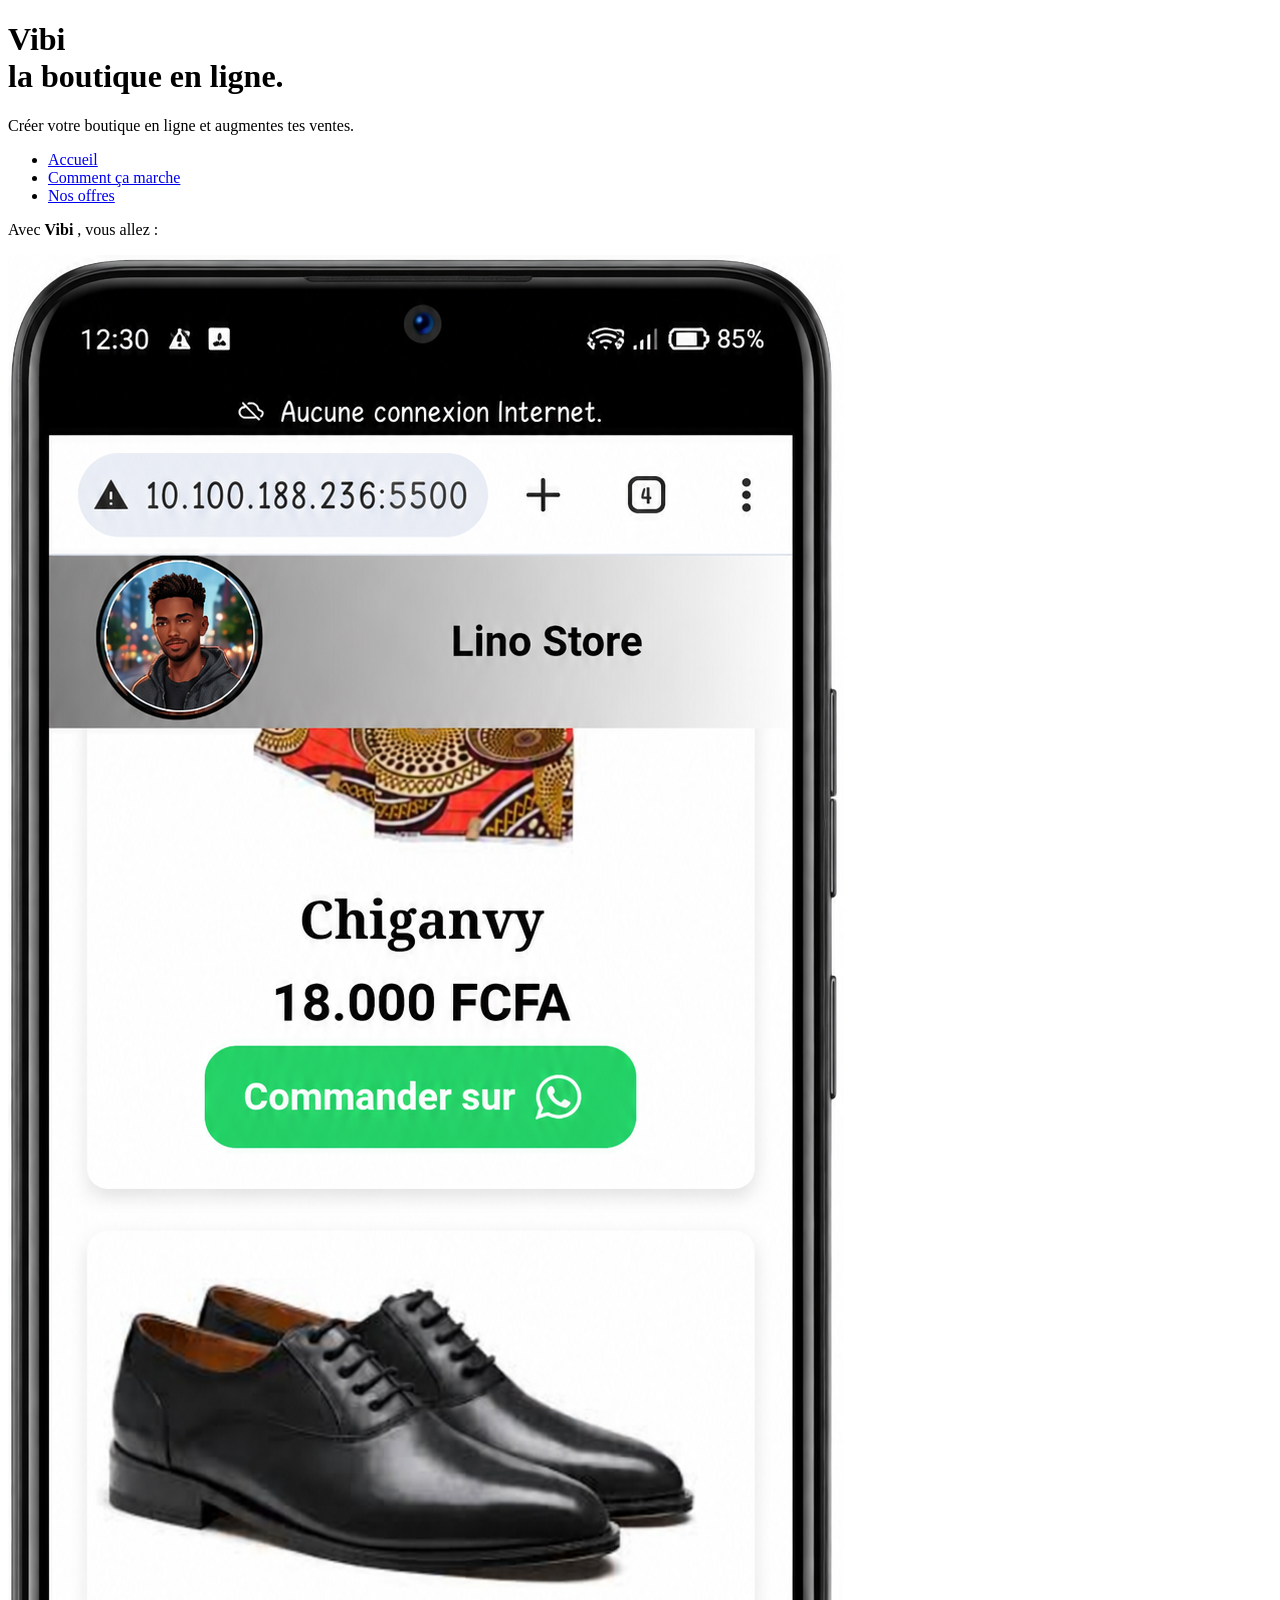
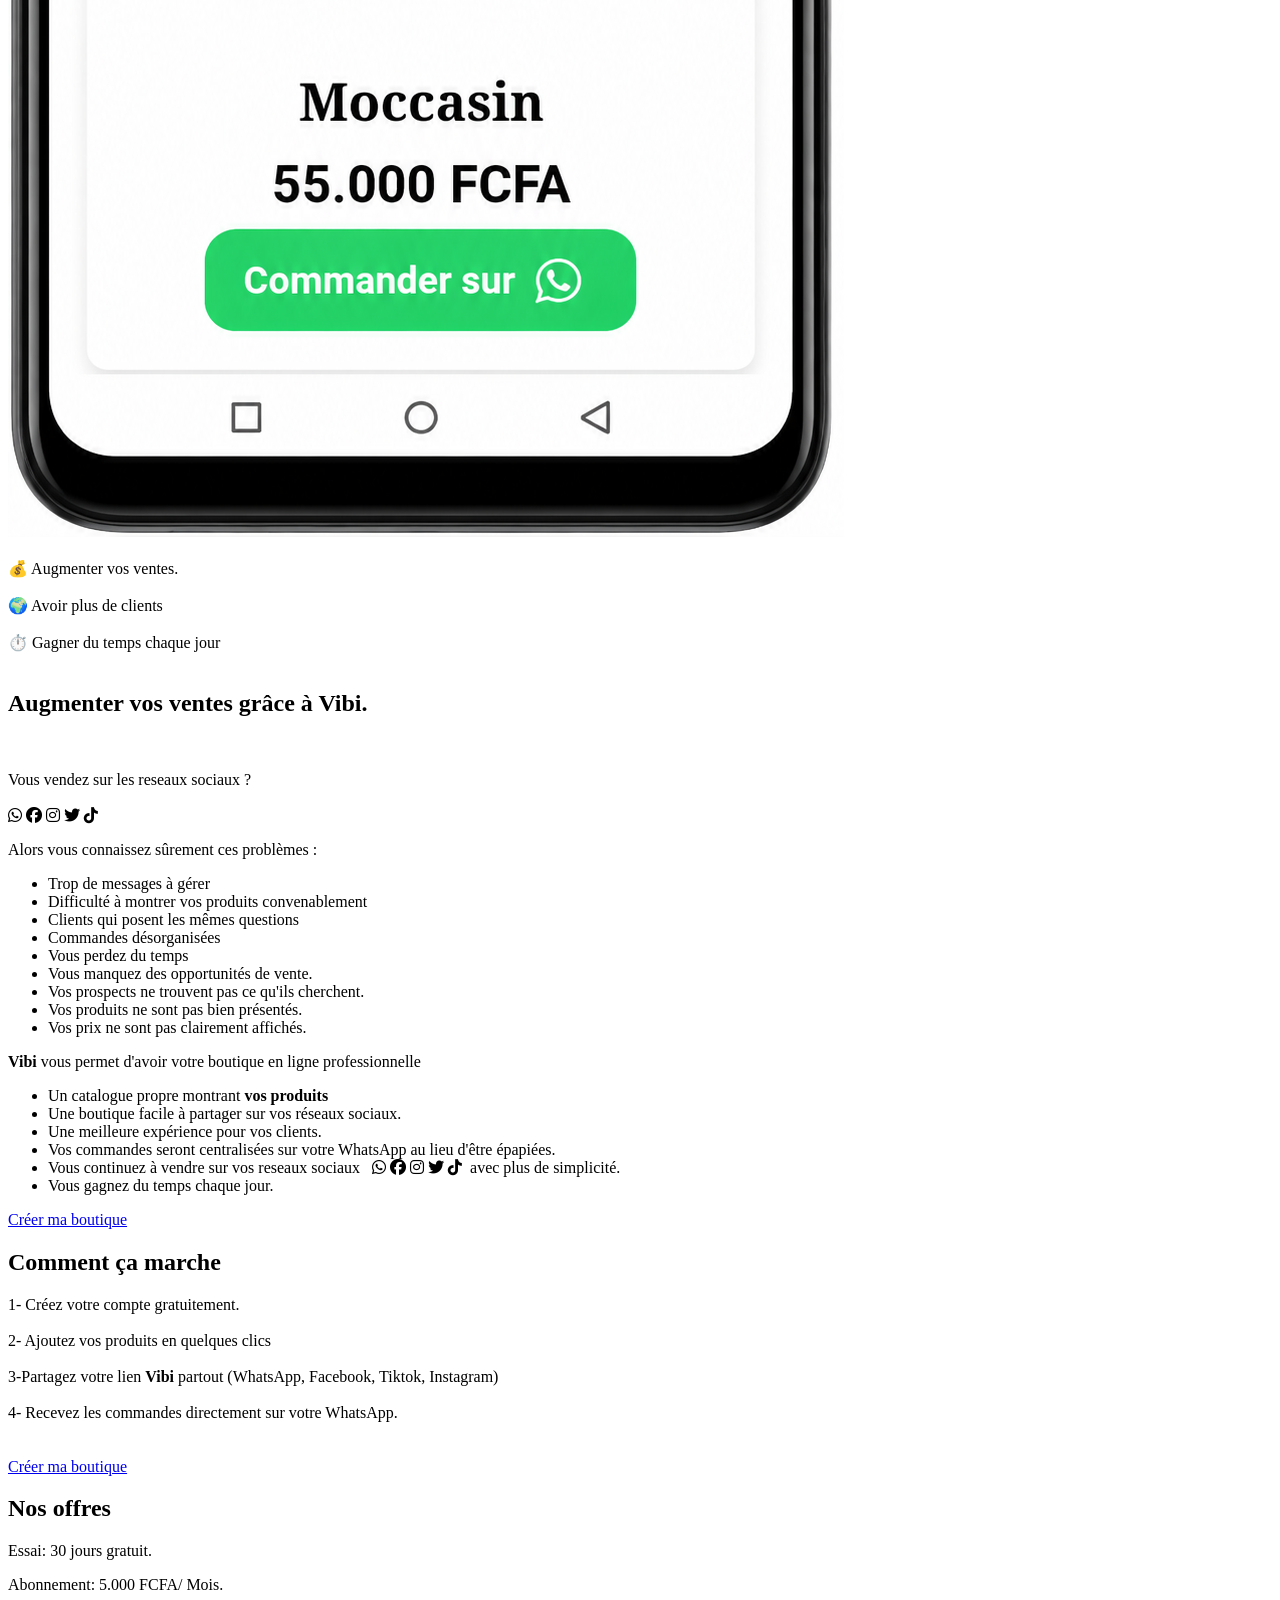
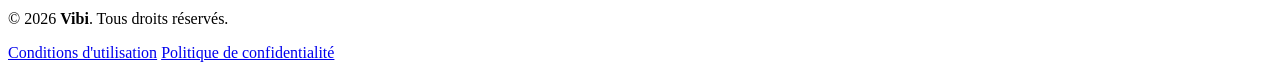
==== index.html @ f445dbc4 "Add files via upload" ====
<!doctype html>
<html lang="fr-BJ">
  <head>
    <title>Landing Page</title>
    <meta charset="utf-8" />
    <link rel="stylesheet" href="Accueil.css" />
    <link
      rel="stylesheet"
      href="https://cdnjs.cloudflare.com/ajax/libs/font-awesome/6.4.0/css/all.min.css"
    />
    <meta name="viewport" content="width=device-width, initial-scale=1.0" />
  </head>
  <body>
    <header>
      <div class="un">
        <h1>
          Vibi <br />
          la boutique en ligne.
        </h1>
        <p>Créer votre boutique en ligne et augmentes tes ventes.</p>
      </div>
    </header>
    <nav>
      <ul class="nav-list">
        <li><a href="#accueil"> Accueil</a></li>
        <li><a href="#ccm"> Comment ça marche</a></li>
        <li><a href="#offr">Nos offres</a></li>
      </ul>
    </nav>
    <main>
      <section class="accueil" id="accueil">
        <p>Avec <strong>Vibi</strong> , vous allez :</p>
        <img
          src="images/ChatGPT Image 9 mai 2026, 14_09_44.png"
          alt=""
          class="photo"
        />
        <br />
        <br />
        💰 Augmenter vos ventes.
        <br /><br />
        🌍 Avoir plus de clients
        <br />
        <br />
        ⏱️ Gagner du temps chaque jour
        <br />
        <br />
        <h2>Augmenter vos ventes grâce à Vibi.</h2>
        <br />
        <p class="sociaux">
          Vous vendez sur les reseaux sociaux ?<br />
          <br />

          <i class="fa-brands fa-whatsapp"></i>
          <i class="fa-brands fa-facebook"></i>
          <i class="fa-brands fa-instagram"></i>
          <i class="fa-brands fa-twitter"></i>
          <i class="fa-brands fa-tiktok"></i>
        </p>
        Alors vous connaissez sûrement ces problèmes :
        <ul class="probleme">
          <li>Trop de messages à gérer</li>
          <li>Difficulté à montrer vos produits convenablement</li>
          <li>Clients qui posent les mêmes questions</li>
          <li>Commandes désorganisées</li>
          <li>Vous perdez du temps</li>
          <li>Vous manquez des opportunités de vente.</li>
          <li>Vos prospects ne trouvent pas ce qu'ils cherchent.</li>
          <li>Vos produits ne sont pas bien présentés.</li>
          <li>Vos prix ne sont pas clairement affichés.</li>
        </ul>

        <p>
          <strong>Vibi</strong> vous permet d'avoir votre boutique en ligne
          professionnelle
        </p>
        <ul class="solution">
          <li>Un catalogue propre montrant <strong>vos produits </strong></li>
          <li>Une boutique facile à partager sur vos réseaux sociaux.</li>
          <li>Une meilleure expérience pour vos clients.</li>
          <li>
            Vos commandes seront centralisées sur votre WhatsApp au lieu d'être
            épapiées.
          </li>
          <li class="sociaux">
            Vous continuez à vendre sur vos reseaux sociaux &nbsp;
            <i class="fa-brands fa-whatsapp"></i>
            <i class="fa-brands fa-facebook"></i>
            <i class="fa-brands fa-instagram"></i>
            <i class="fa-brands fa-twitter"></i>
            <i class="fa-brands fa-tiktok"></i> &nbsp;avec plus de simplicité.
          </li>
          <li>Vous gagnez du temps chaque jour.</li>
        </ul>

        <a href="PageCreateCompte.html" class="cbou">Créer ma boutique</a>
      </section>
      <section id="ccm" class="ccm">
        <h2>Comment ça marche</h2>
        <p class="ccm-p">
          1- Créez votre compte gratuitement. <br />
          <br />
          2- Ajoutez vos produits en quelques clics <br />
          <br />
          3-Partagez votre lien <strong>Vibi </strong> partout (WhatsApp,
          Facebook, Tiktok, Instagram) <br />
          <br />
          4- Recevez les commandes directement sur votre WhatsApp. <br />
          <br />
          <br />
          <a href="PageCreateCompte.html" class="cbou">Créer ma boutique</a>
        </p>
      </section>
      <section id="offr" class="offr">
        <h2>Nos offres</h2>
        <p>Essai: 30 jours gratuit.</p>

        <p>Abonnement: 5.000 FCFA/ Mois.</p>
      </section>
    </main>
    <!-- Le pied de page-->
    <footer>
      <p>© 2026 <strong>Vibi</strong>. Tous droits réservés.</p>

      <a href="../Cours/conditions.html">Conditions d'utilisation</a>

      <a href="../Cours/confidentialite.html">Politique de confidentialité</a>
    </footer>
    <script src="Accueil.js"></script>
  </body>
</html>
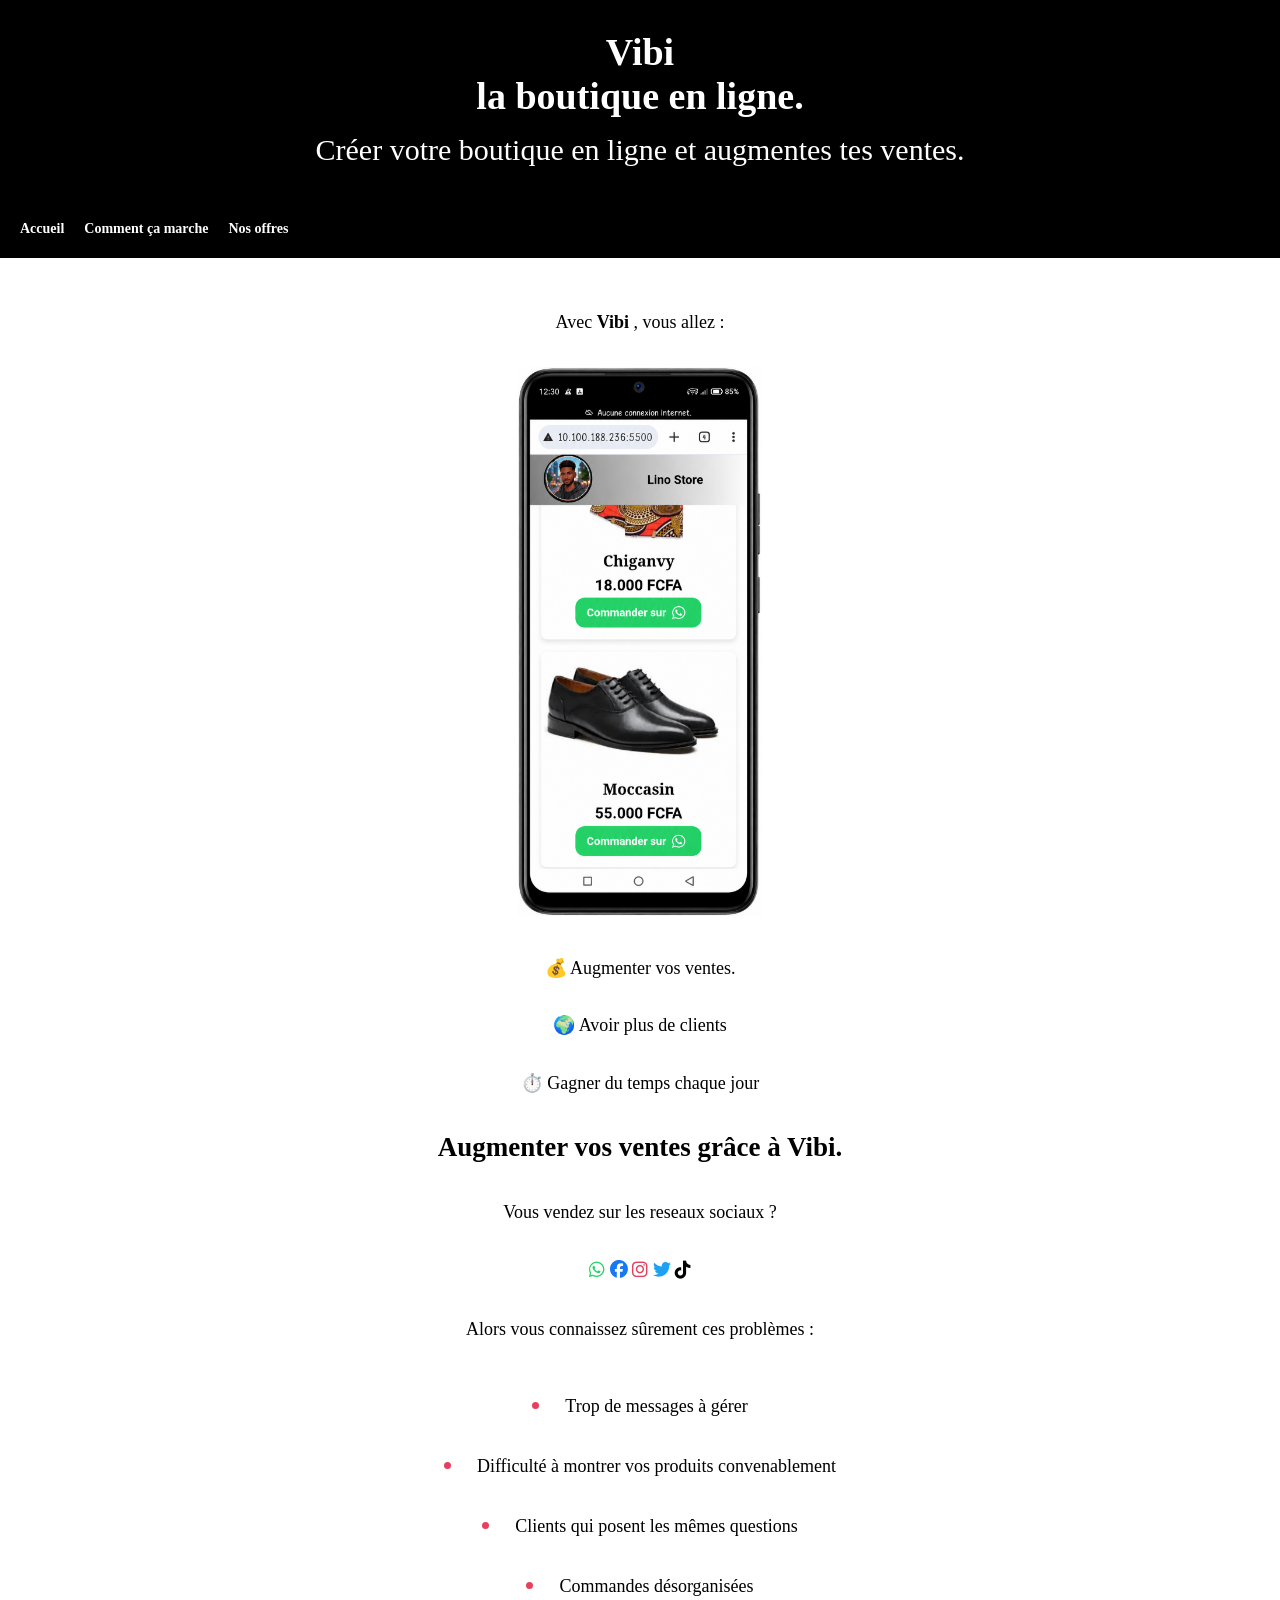
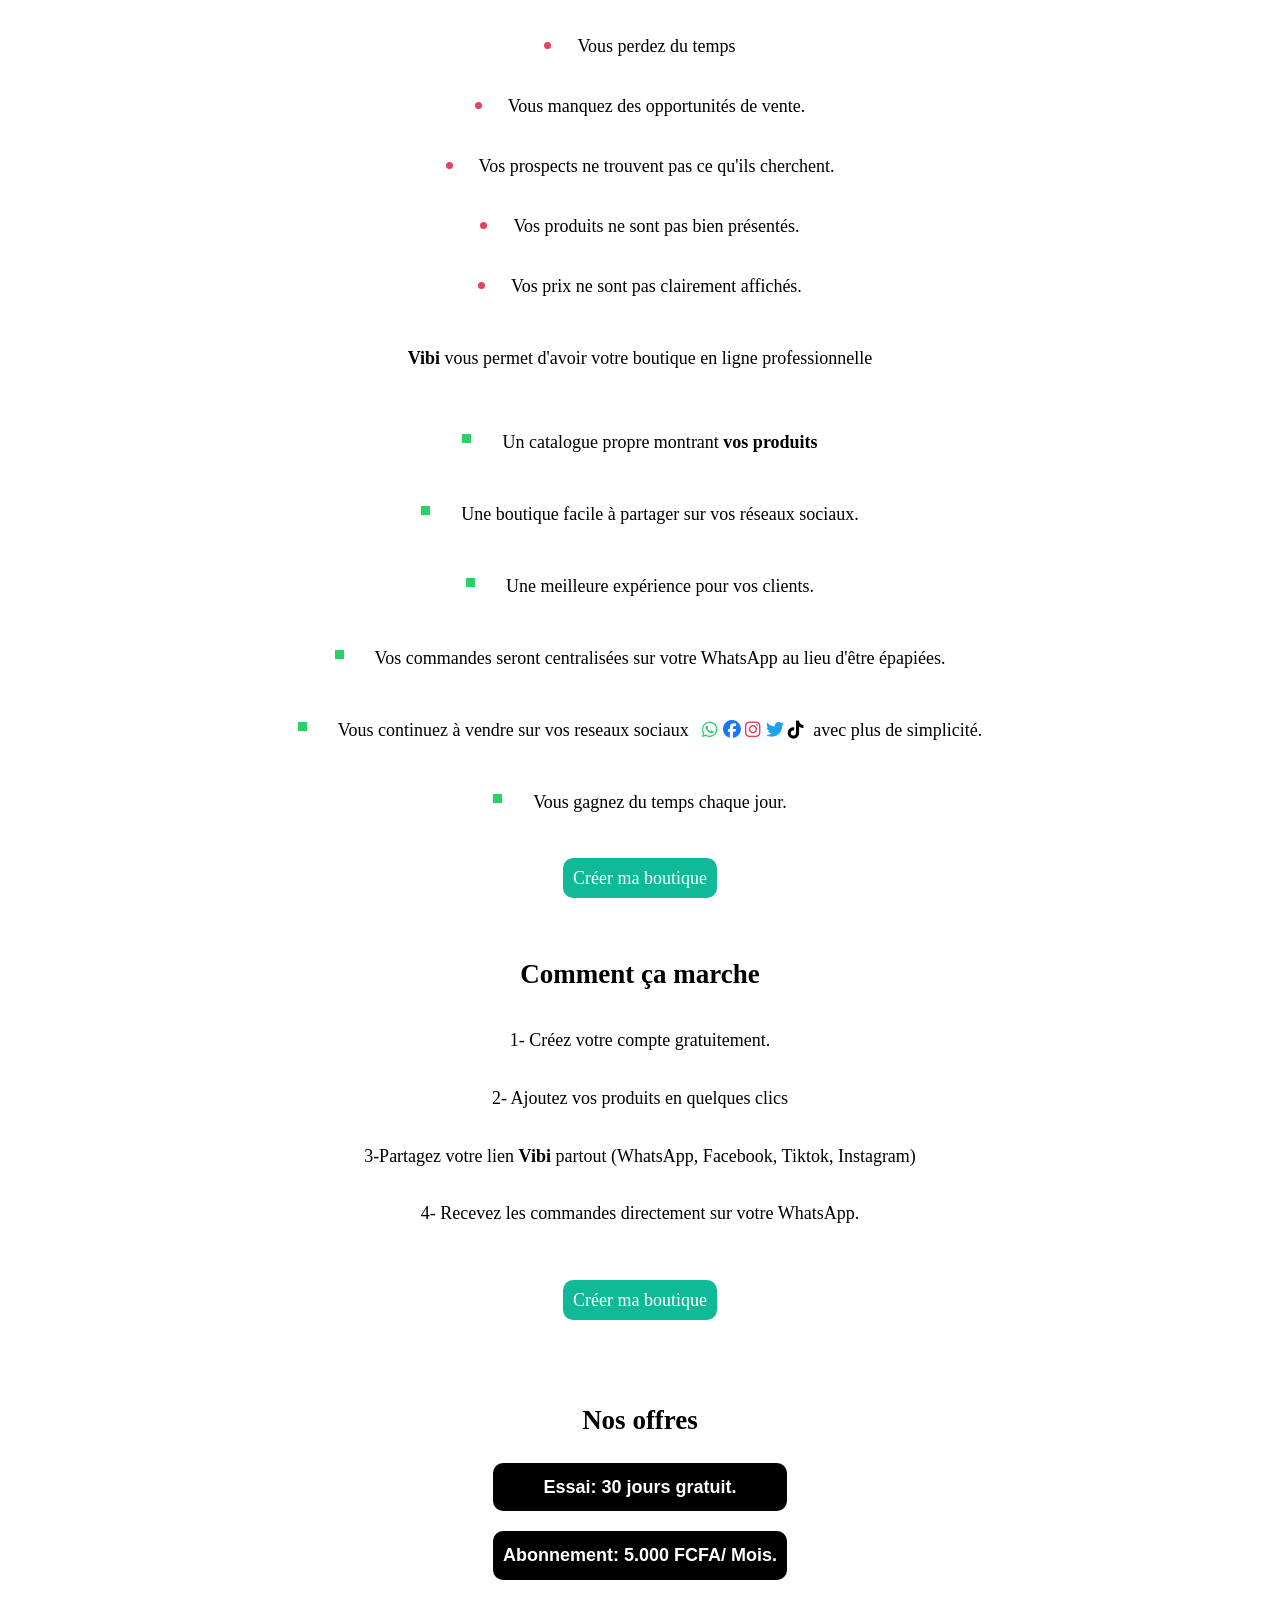
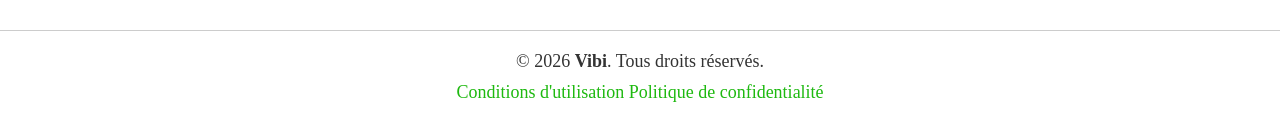
==== commit 6410344e: "Update index.html" ====
--- a/index.html
+++ b/index.html
@@ -3,7 +3,7 @@
   <head>
     <title>Landing Page</title>
     <meta charset="utf-8" />
-    <link rel="stylesheet" href="Accueil.css" />
+    <link rel="stylesheet" href="index.css" />
     <link
       rel="stylesheet"
       href="https://cdnjs.cloudflare.com/ajax/libs/font-awesome/6.4.0/css/all.min.css"
--- a/index.css
+++ b/index.css
@@ -0,0 +1,242 @@
+* {
+  margin: 0;
+  padding: 0;
+  box-sizing: border-box;
+}
+body {
+  background: white;
+  text-align: left;
+  font-size: 18px;
+  text-align: center;
+  font-family: "Times New Roman", Times, serif;
+}
+main {
+  line-height: 1.6;
+}
+.photo {
+  width: 20%;
+  height: auto;
+}
+.un {
+  padding: 30px;
+
+  background: black;
+  text-align: center;
+  color: white;
+  margin-left: 0px;
+}
+.un h1 {
+  margin-bottom: 15px;
+  font-size: 38px;
+}
+.un p {
+  font-size: 30px;
+}
+nav {
+  position: sticky;
+  top: 0;
+  z-index: 0;
+  background: black;
+  padding: 20px;
+  margin-bottom: 20px;
+  margin-left: 0px;
+}
+.nav-list {
+  display: flex;
+  gap: 20px;
+
+  margin: 0;
+  padding: 0;
+  list-style: none;
+}
+.probleme {
+  margin: 30px;
+}
+.probleme li {
+  list-style: disc;
+  padding: 10px;
+  list-style-position: inside;
+}
+.probleme li::marker {
+  color: #e4405f;
+  font-size: 25px;
+}
+
+.solution {
+  margin: 30px;
+}
+.solution li {
+  list-style: square;
+  padding: 12px;
+  list-style-position: inside;
+}
+.solution li::marker {
+  color: #25d366;
+  font-size: 30px;
+}
+
+.nav-list a {
+  text-decoration: none;
+  color: white;
+  font-weight: bold;
+  font-size: 14px;
+}
+.accueil {
+  padding: 30px;
+
+  scroll-margin-top: 70px;
+}
+.accueil p {
+  margin-bottom: 30px;
+}
+.cbou {
+  text-decoration: none;
+  color: white;
+  background: #10b998;
+  border: none;
+  border-radius: 10px;
+  padding: 10px;
+}
+@media only screen and (max-width: 600px) {
+  body {
+    padding: 5px;
+    text-align: left;
+    font-size: 16px;
+    font-family: "Times New Roman", Times, serif;
+  }
+  .un h1 {
+    font-size: 20px;
+  }
+  .un p {
+    font-size: 16px;
+  }
+  .nav-list a {
+    font-size: 14px;
+  }
+  .nav-list {
+    display: flex;
+
+    gap: 10px;
+  }
+  .photo {
+    width: 100%;
+    height: auto;
+  }
+  form {
+    width: 90%;
+  }
+  main {
+    line-height: 1.6;
+  }
+  footer {
+    font-size: 14px;
+  }
+}
+.ccm {
+  padding: 30px;
+
+  scroll-margin-top: 70px;
+}
+
+.fa-whatsapp {
+  color: #25d366;
+}
+
+.fa-facebook {
+  color: #1877f2;
+}
+
+.fa-instagram {
+  color: #e4405f;
+}
+
+.fa-twitter {
+  color: #1da1f2;
+}
+
+.fa-tiktok {
+  color: #000000;
+}
+
+.ccm-p {
+  margin-bottom: 25px;
+}
+.ccm h2 {
+  margin-bottom: 30px;
+}
+.offr {
+  padding: 30px;
+
+  scroll-margin-top: 70px;
+  display: inline-flex;
+  align-items: left;
+  justify-content: left;
+  flex-direction: column;
+  gap: 20px;
+}
+
+.offr p {
+  color: white;
+  background: black;
+  border: none;
+  border-radius: 10px;
+  font-weight: bold;
+  font-family: Arial, Helvetica, sans-serif;
+  padding: 10px;
+  display: block;
+}
+
+/* Le Bas de page*/
+footer {
+  text-align: center;
+  border-top: 1px solid #ccc;
+  margin-top: 20px;
+  margin-bottom: 30px;
+  padding-top: 20px;
+}
+footer p {
+  color: #333;
+}
+footer a {
+  text-decoration: none;
+  color: #1eb910;
+  display: inline-block;
+  padding-bottom: 0px;
+  position: relative;
+  margin-top: 10px;
+}
+.site {
+  color: #1eb910;
+
+  font-size: 10px;
+
+  cursor: pointer;
+
+  position: relative;
+
+  text-decoration: none;
+
+  display: inline-block;
+}
+
+.site::after {
+  content: "";
+
+  background-color: #10b981;
+
+  position: absolute;
+  width: 0%;
+  height: 2px;
+  left: 0;
+  bottom: 6px;
+
+  transition: 0.3s;
+}
+.ppp {
+  text-align: center;
+  margin-bottom: -10px;
+  padding: 5px;
+}
+.site:hover::after {
+  width: 100%;
+}
